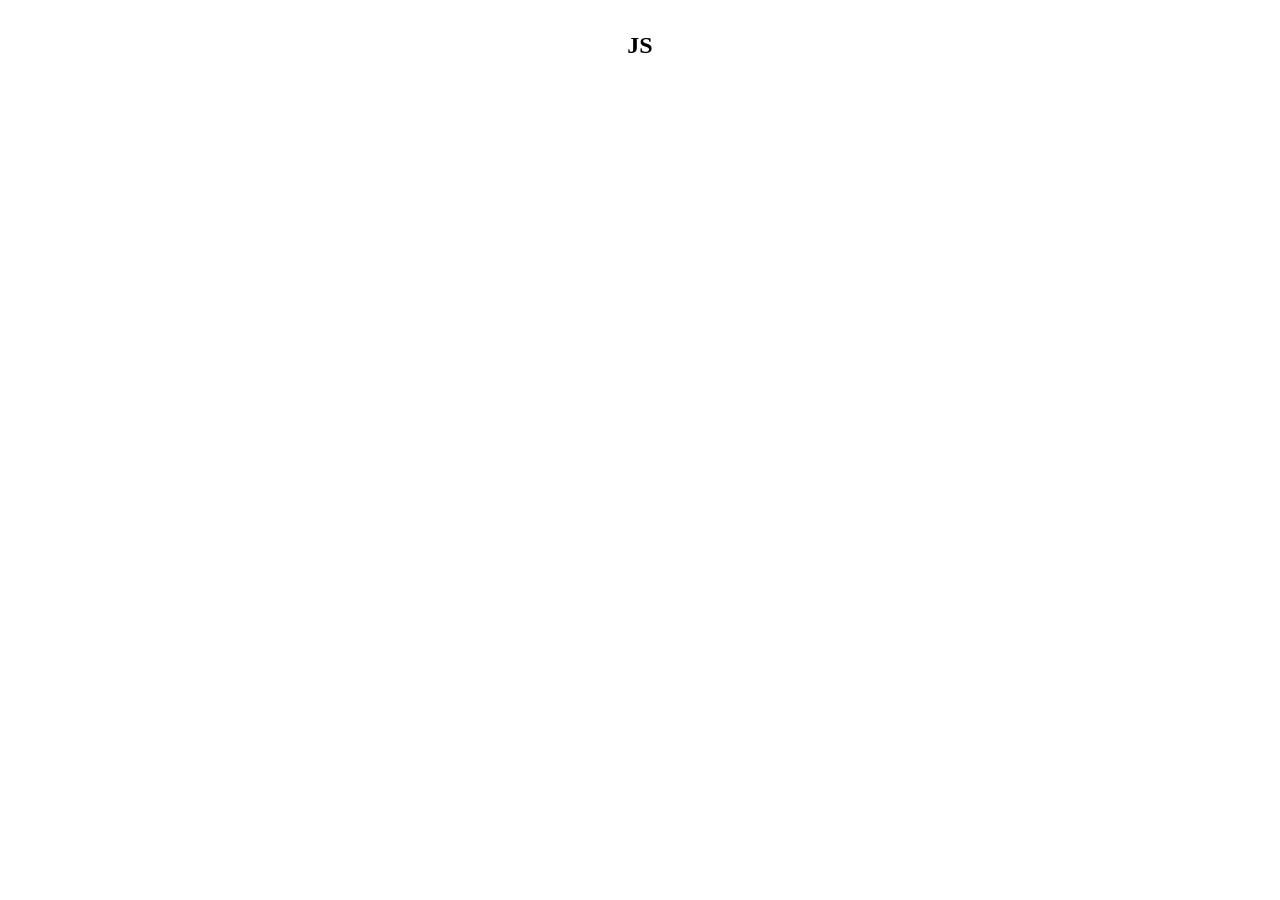
==== index.html @ 7e11deba "practice on js" ====
<!DOCTYPE html>
<html lang="en">
<head>
    <meta charset="UTF-8">
    <meta name="viewport" content="width=device-width, initial-scale=1.0">
    <title>Js Practice</title>
    <link rel="stylesheet" href="css/style.css">
</head>
<body>
    <h1>JS</h1>

    <script src="js/script.js"></script>
</body>
</html>
---- css/style.css ----
*{
    margin: 0;
    padding: 0;
    box-sizing: border-box;
    font-size: 1rem;
}


h1{
    text-align: center;
    margin: 2rem 0 2rem 0;
    font-size: 1.5rem;
}
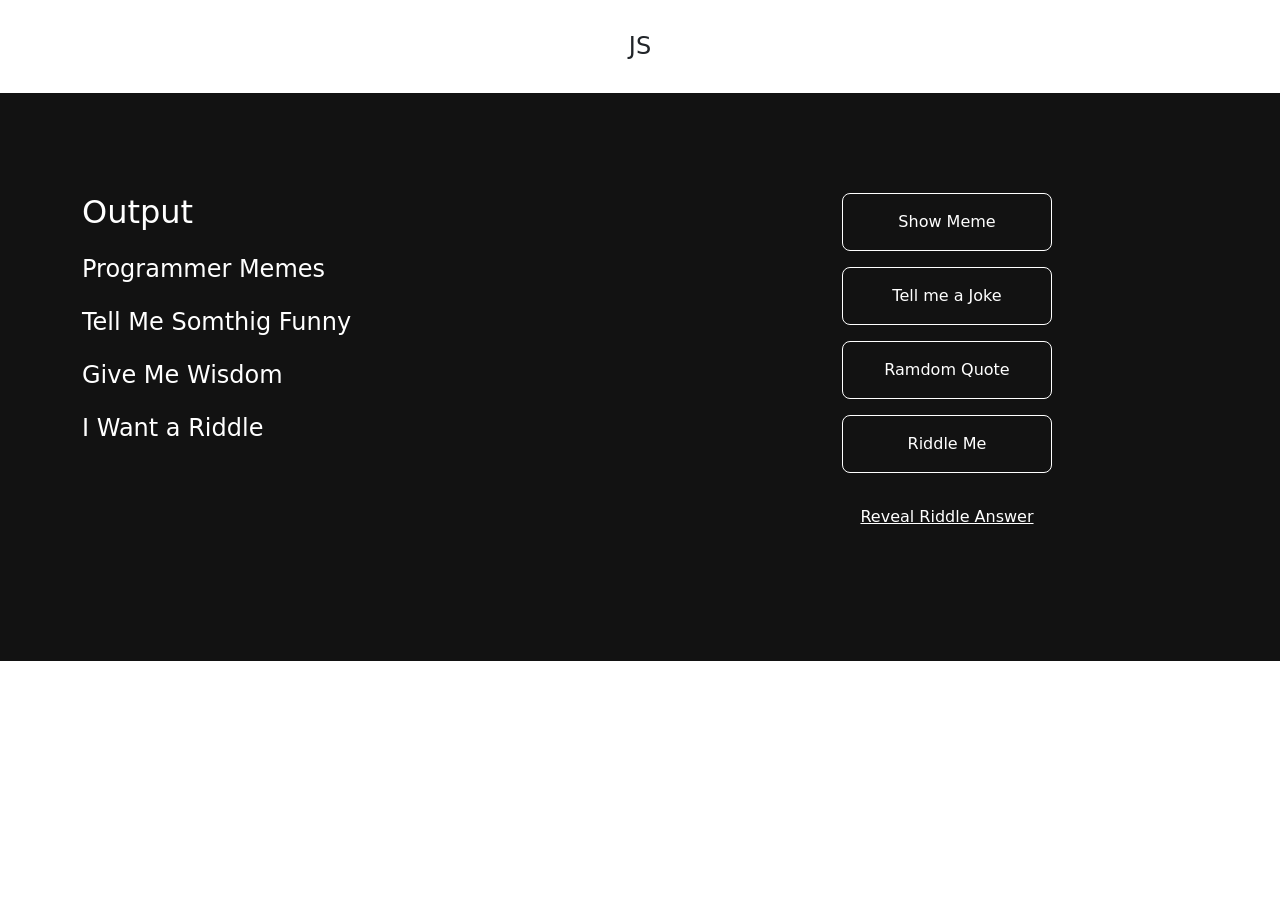
==== commit 6410d63f: "working on meme app" ====
--- a/index.html
+++ b/index.html
@@ -4,11 +4,50 @@
     <meta charset="UTF-8">
     <meta name="viewport" content="width=device-width, initial-scale=1.0">
     <title>Js Practice</title>
-    <link rel="stylesheet" href="css/style.css">
+    <link href="https://cdn.jsdelivr.net/npm/bootstrap@5.0.2/dist/css/bootstrap.min.css" rel="stylesheet" integrity="sha384-EVSTQN3/azprG1Anm3QDgpJLIm9Nao0Yz1ztcQTwFspd3yD65VohhpuuCOmLASjC" crossorigin="anonymous">
+    <link rel="stylesheet" href="css/style.css" />
 </head>
 <body>
     <h1>JS</h1>
 
+    <section style ="padding: 100px 0; background: #121212; color: #fff;">
+        <div class="container">
+            <div class="row">
+                <div class="col-lg-8">
+                    <div class="content">
+                        <h2>Output</h2>
+                        <h4>Programmer Memes</h4>
+                        <div class="meme-content mb-3">
+
+                        </div>
+                        <h4>Tell Me Somthig Funny</h4>
+                        <div class="joke-content mb-3">
+                            
+                        </div>
+                        <h4>Give Me Wisdom</h3>
+                        <div class="quote-content mb-3">
+                            
+                        </div>
+                        <h4>I Want a Riddle</h4>
+                        <div class="riddle-content mb-3">
+                            
+                        </div>
+
+                    </div>
+                </div>
+                <div class="col-lg-4">
+                    <div class="side-bar">
+                        <button class="btn" onclick="showMeme()">Show Meme</button>
+                        <button class="btn" onclick="showJoke()">Tell me a Joke</button>
+                        <button class="btn" onclick="showQuote()">Ramdom Quote</button>
+                        <button class="btn" onclick="showRiddle()">Riddle Me</button>
+                        <button class="reveal-me btn" onclick="revealAnswers()">Reveal Riddle Answer</button>
+                    </div>
+                </div>
+            </div>
+        </div>
+    </section>
+
     <script src="js/script.js"></script>
 </body>
 </html>
--- a/css/style.css
+++ b/css/style.css
@@ -1,13 +1,74 @@
 *{
     margin: 0;
     padding: 0;
+    outline: 0;
     box-sizing: border-box;
     font-size: 1rem;
 }
+
 
 
 h1{
     text-align: center;
     margin: 2rem 0 2rem 0;
     font-size: 1.5rem;
+}
+
+.container{
+    max-width: 1140px;
+    margin: 0 auto;
+}
+
+.container p{
+    margin-bottom: 1rem;
+}
+#btn-1{
+    cursor: pointer;
+}
+button:focus{
+    outline: 0;
+}
+
+
+/* --- Meme Section ---- */
+
+.mem-sec{
+    padding: 100px 0;
+    background: #121212;
+    color: #fff;
+}
+
+/* .content{
+    color: #fff;
+} */
+
+.side-bar{
+    color: #fff;
+}
+
+.btn{
+    color: #fff;
+    padding: 1rem;
+    border-radius: 0.5rem;
+    border: 1px solid #fff;
+    margin-bottom: 1rem;
+    display: block;
+    width: 210px;
+}
+
+.reveal-me.btn{
+    border: none;
+    text-decoration: underline;
+}
+
+.btn:hover{
+    color: #fff;
+}
+
+.meme-content img{
+    width: 300px;
+}
+
+.content h4, .content h2{
+    margin-bottom: 1.5rem;
 }
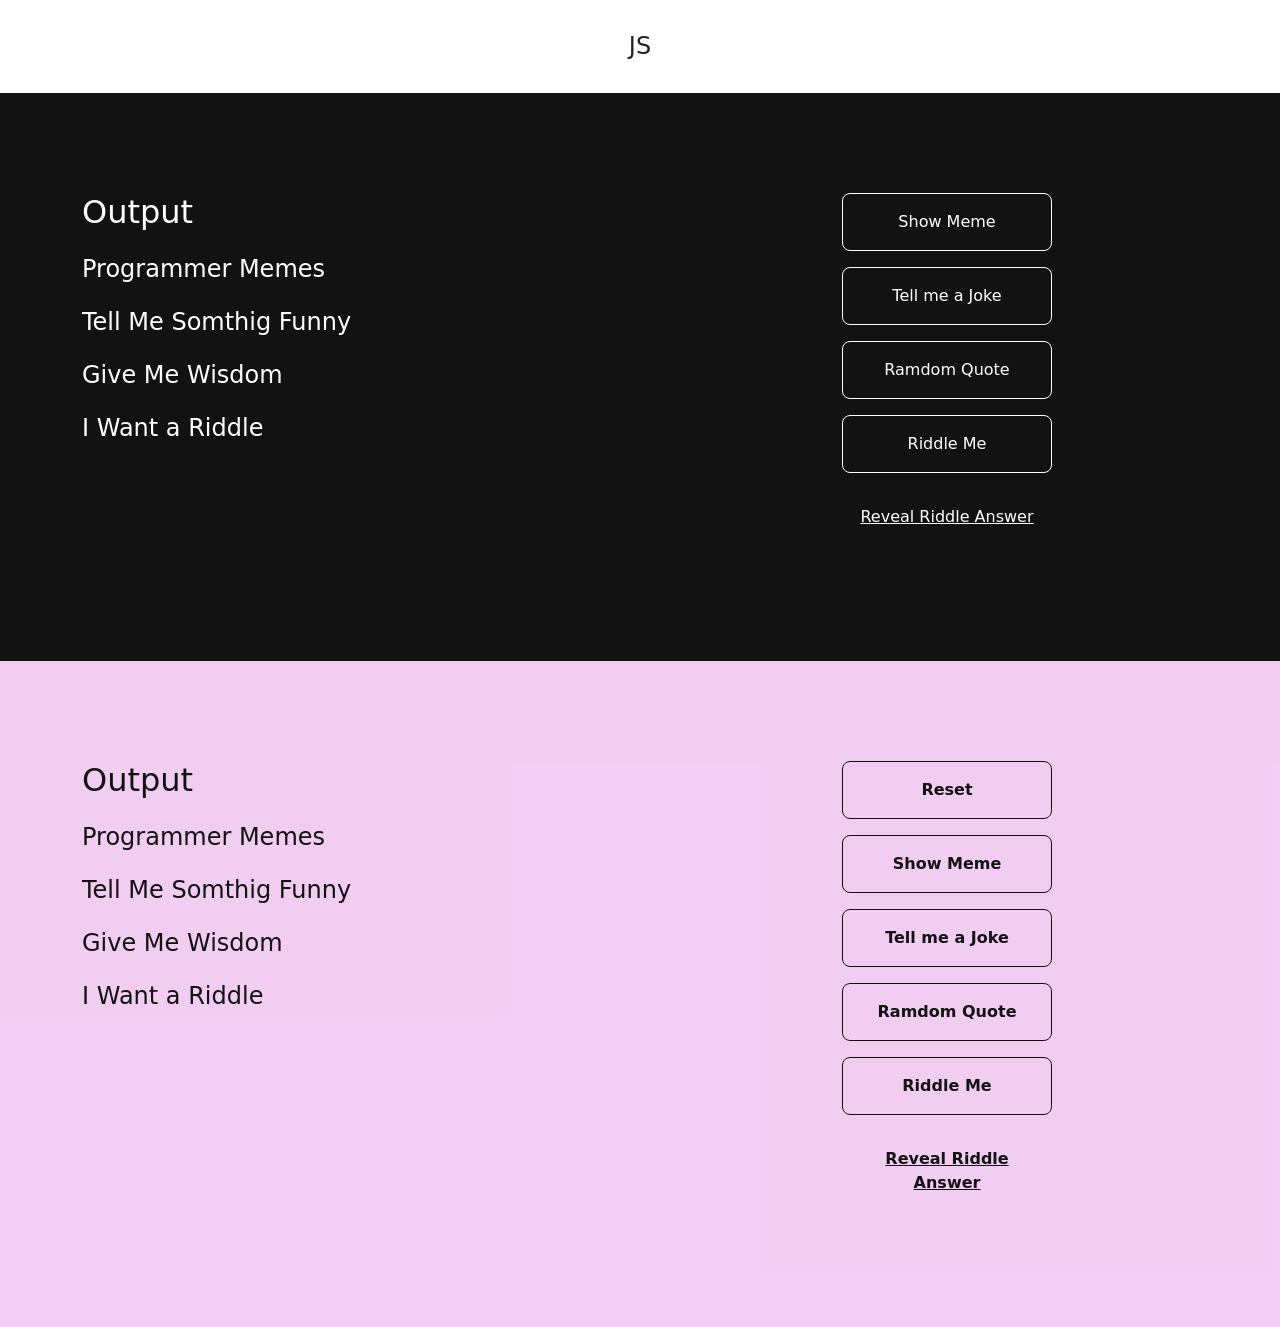
==== commit abc753be: "changes in app" ====
--- a/index.html
+++ b/index.html
@@ -48,6 +48,50 @@
         </div>
     </section>
 
+
+    <section style ="padding: 100px 0; background: #ebeb; color: #121212;">
+        <div class="container">
+            <div class="row">
+                <div class="col-lg-8">
+                    <div class="content">
+                        <h2>Output</h2>
+                        <h4>Programmer Memes</h4>
+                        <div class="meme-content2 mb-3">
+
+                        </div>
+                        <h4>Tell Me Somthig Funny</h4>
+                        <div class="joke-content2 mb-3">
+                            
+                        </div>
+                        <h4>Give Me Wisdom</h3>
+                        <div class="quote-content2 mb-3">
+                            
+                        </div>
+                        <h4>I Want a Riddle</h4>
+                        <div class="riddle-content2 mb-3">
+                            
+                        </div>
+
+                    </div>
+                </div>
+                <div class="col-lg-4">
+                    <div class="side-bar">
+                        <button style="color: #121212; border: 1px solid #121212; font-weight: bold;" class="btn" onclick="reset()">Reset</button>
+                        <button style="color: #121212; border: 1px solid #121212; font-weight: bold;" class="btn" onclick="showMeme2()">Show Meme</button>
+                        <button style="color: #121212; border: 1px solid #121212; font-weight: bold;" class="btn" onclick="showJoke2()">Tell me a Joke</button>
+                        <button style="color: #121212; border: 1px solid #121212; font-weight: bold;" class="btn" onclick="showQuote2()">Ramdom Quote</button>
+                        <button style="color: #121212; border: 1px solid #121212; font-weight: bold;" class="btn" onclick="showRiddle2()">Riddle Me</button>
+                        <button style="color: #121212; border: none; text-decoration: underline; font-weight: bold;" class="reveal-me btn" onclick="revealAnswers2()">Reveal Riddle Answer</button>
+                    </div>
+                </div>
+            </div>
+        </div>
+    </section>
+
+
+
+
+
     <script src="js/script.js"></script>
 </body>
 </html>
--- a/css/style.css
+++ b/css/style.css
@@ -71,4 +71,8 @@
 
 .content h4, .content h2{
     margin-bottom: 1.5rem;
+}
+
+.meme-content2  img{
+    width: 300px;
 }
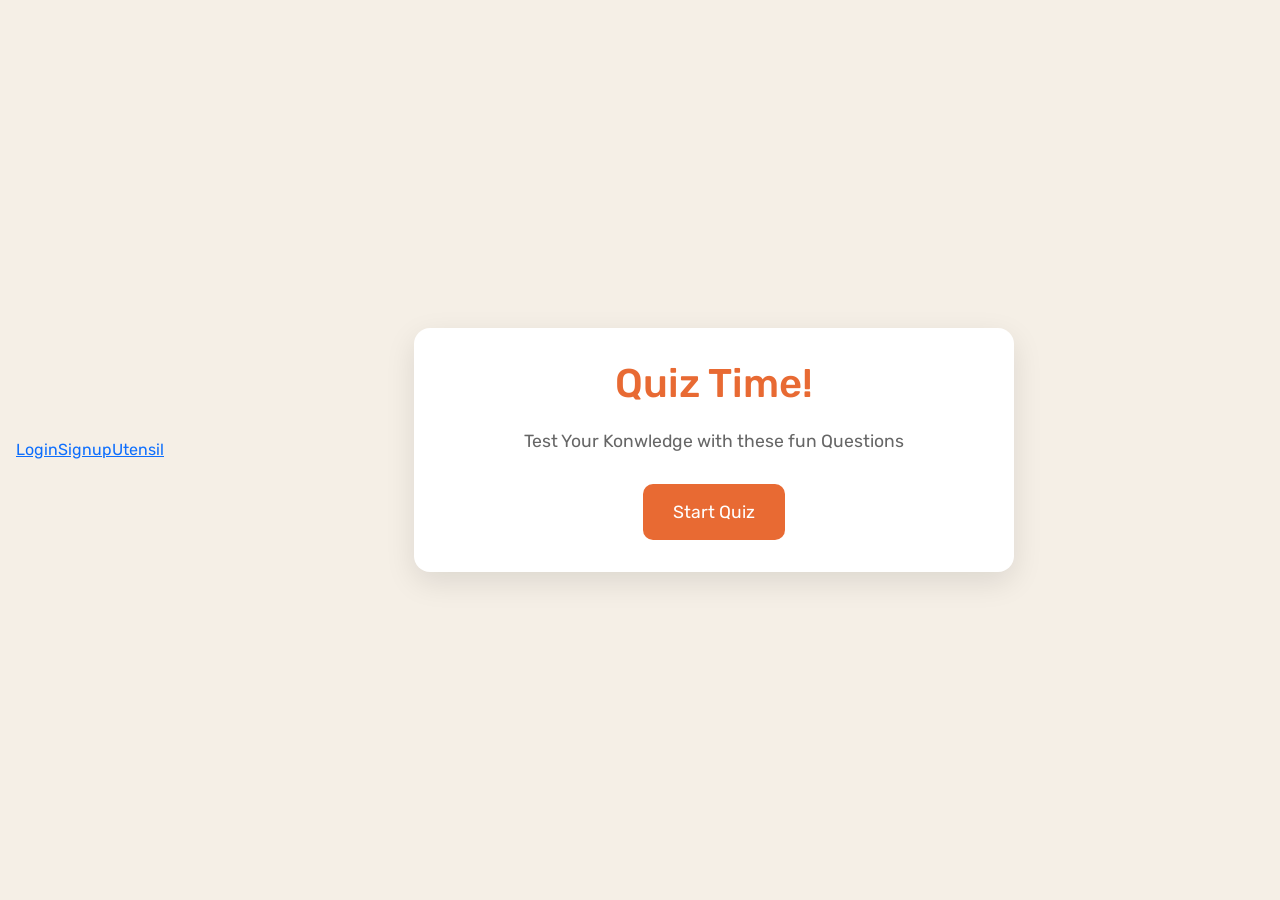
==== commit c9f4943b: "contact page make in utensil page" ====
--- a/index.html
+++ b/index.html
@@ -5,92 +5,57 @@
     <meta name="viewport" content="width=device-width, initial-scale=1.0">
     <title>Js Practice</title>
     <link href="https://cdn.jsdelivr.net/npm/bootstrap@5.0.2/dist/css/bootstrap.min.css" rel="stylesheet" integrity="sha384-EVSTQN3/azprG1Anm3QDgpJLIm9Nao0Yz1ztcQTwFspd3yD65VohhpuuCOmLASjC" crossorigin="anonymous">
+    <link href="https://fonts.googleapis.com/css2?family=Cuprum:ital,wght@0,400..700;1,400..700&family=Montserrat:ital,wght@0,100..900;1,100..900&family=Poppins:ital,wght@0,100;0,200;0,300;0,400;0,500;0,600;0,700;0,800;0,900;1,100;1,200;1,300;1,400;1,500;1,600;1,700;1,800;1,900&family=Rubik:ital,wght@0,300..900;1,300..900&display=swap" rel="stylesheet">
     <link rel="stylesheet" href="css/style.css" />
 </head>
 <body>
-    <h1>JS</h1>
+    <div><a href="loging.html">Login</a></div>
+    <div><a href="signup.html">Signup</a></div>
+    <div><a href="utensil.html">Utensil</a></div>
+     
+    
+    <div class="container">
+        <div class="screen active" id="start-screen">
+            <h1>Quiz Time!</h1>
+            <p>Test Your Konwledge with these fun Questions</p>
+            <button id="start-btn">Start Quiz</button>
+        </div>
 
-    <section style ="padding: 100px 0; background: #121212; color: #fff;">
-        <div class="container">
-            <div class="row">
-                <div class="col-lg-8">
-                    <div class="content">
-                        <h2>Output</h2>
-                        <h4>Programmer Memes</h4>
-                        <div class="meme-content mb-3">
+        <div class="screen" id="quiz-screen">
+            <div class="quiz-header">
 
-                        </div>
-                        <h4>Tell Me Somthig Funny</h4>
-                        <div class="joke-content mb-3">
-                            
-                        </div>
-                        <h4>Give Me Wisdom</h3>
-                        <div class="quote-content mb-3">
-                            
-                        </div>
-                        <h4>I Want a Riddle</h4>
-                        <div class="riddle-content mb-3">
-                            
-                        </div>
+                <h2 class="question-text">Question goes here</h2>
+                <div class="quiz-info">
+                    <p>
+                        question <span id="current-question">1</span> of <span id="total-questions">5</span>
+                    </p>
 
-                    </div>
-                </div>
-                <div class="col-lg-4">
-                    <div class="side-bar">
-                        <button class="btn" onclick="showMeme()">Show Meme</button>
-                        <button class="btn" onclick="showJoke()">Tell me a Joke</button>
-                        <button class="btn" onclick="showQuote()">Ramdom Quote</button>
-                        <button class="btn" onclick="showRiddle()">Riddle Me</button>
-                        <button class="reveal-me btn" onclick="revealAnswers()">Reveal Riddle Answer</button>
-                    </div>
+                    <p>score: <span id="score">0</span></p>
                 </div>
             </div>
-        </div>
-    </section>
 
+            <div id="answers-container" class="answers-container">
 
-    <section style ="padding: 100px 0; background: #ebeb; color: #121212;">
-        <div class="container">
-            <div class="row">
-                <div class="col-lg-8">
-                    <div class="content">
-                        <h2>Output</h2>
-                        <h4>Programmer Memes</h4>
-                        <div class="meme-content2 mb-3">
+            </div>
 
-                        </div>
-                        <h4>Tell Me Somthig Funny</h4>
-                        <div class="joke-content2 mb-3">
-                            
-                        </div>
-                        <h4>Give Me Wisdom</h3>
-                        <div class="quote-content2 mb-3">
-                            
-                        </div>
-                        <h4>I Want a Riddle</h4>
-                        <div class="riddle-content2 mb-3">
-                            
-                        </div>
+            <div class="progress-bar">
+                <div id="progress" class="progress">
 
-                    </div>
-                </div>
-                <div class="col-lg-4">
-                    <div class="side-bar">
-                        <button style="color: #121212; border: 1px solid #121212; font-weight: bold;" class="btn" onclick="reset()">Reset</button>
-                        <button style="color: #121212; border: 1px solid #121212; font-weight: bold;" class="btn" onclick="showMeme2()">Show Meme</button>
-                        <button style="color: #121212; border: 1px solid #121212; font-weight: bold;" class="btn" onclick="showJoke2()">Tell me a Joke</button>
-                        <button style="color: #121212; border: 1px solid #121212; font-weight: bold;" class="btn" onclick="showQuote2()">Ramdom Quote</button>
-                        <button style="color: #121212; border: 1px solid #121212; font-weight: bold;" class="btn" onclick="showRiddle2()">Riddle Me</button>
-                        <button style="color: #121212; border: none; text-decoration: underline; font-weight: bold;" class="reveal-me btn" onclick="revealAnswers2()">Reveal Riddle Answer</button>
-                    </div>
                 </div>
             </div>
+            
         </div>
-    </section>
 
+        <div id="result-screen" class="screen">
+            <h1>Quiz Results</h1>
+            <div class="result-info">
+                <p>You Scored <span id="final-score">0</span> out of <span id="max-score">5</span></p>
+                <div id="result-message">Good Job!</div>
+            </div>
+            <button id="restart-btn">Restart Quiz</button>
+        </div>
 
-
-
+    </div>
 
     <script src="js/script.js"></script>
 </body>
--- a/css/style.css
+++ b/css/style.css
@@ -1,3 +1,11 @@
+
+:root{
+    --accent-color:#8672FF;
+    --base-color:#fff;
+    --text-color:#2E2B41;
+    --input-color:#F3F0FF;
+}
+
 *{
     margin: 0;
     padding: 0;
@@ -6,73 +14,214 @@
     font-size: 1rem;
 }
 
-
-
-h1{
+body{
+    background: #f5efe6;
+    display: flex;
+    align-items: center;
+    justify-content: center;
+    font-family: "Rubik", sans-serif;
+    min-height: 100vh;
+    padding: 1rem;
+}
+
+.container{
+    background-color: #fff;
+    border-radius: 1rem;
+    box-shadow: 0 10px 30px rgba(0, 0, 0, 0.1);
+    width: 100%;
+    max-width: 600px;
+    overflow: hidden;
+    position: relative;
+}
+
+
+
+
+
+/* ---- Quiz Game Section ---- */
+
+
+/* --- Screen --- */
+
+.screen{
+    display: none;
+    padding: 2rem;
     text-align: center;
-    margin: 2rem 0 2rem 0;
+}
+
+.screen.active{
+    display: block;
+}
+
+/* --- Start Screen --- */
+
+#start-screen h1{
+    font-size: 2.5rem;
+    color: #e86a33;
+    margin-bottom: 20px;
+}
+
+#start-screen p{
+    color: #666;
+    margin-bottom: 30px;
+    font-size: 1.1rem;
+}
+
+.quiz-header{
+    margin-bottom: 2rem;
+}
+
+#question-text{
+    color: #333;
+    font-size: 1.3rem;
+    margin-bottom: 1rem;
+    line-height: 1.4;
+}
+
+.quiz-info{
+    display: flex;
+    justify-content: space-between;
+    color: #333;
+    margin-bottom: 10px;
+}
+
+.answers-container{
+    display: flex;
+    flex-direction: column;
+    gap: 10px;
+    margin-bottom: 25px;
+}
+
+.answer-btn{
+    background: #f8f0e5;
+    color: #333;
+    border: 2px solid #eadbc8;
+    border-radius: 10px;
+    padding: 1rem;
+    cursor: pointer;
+    text-align: left;
+}
+
+.answer-btn:hover{
+    background: #eadbc8;
+    border-color: #dac0ae ;
+}
+
+.answer-btn.correct{
+    background: #e6fff0;
+    border-color: #a3f0c4;
+    color: #28a745;
+}
+
+.answer-btn.incorrect{
+    background: #fff0f0;
+    border-color: #ffbdbd;
+    color: #dc3545;
+}
+
+.progress-bar{
+    height: 10px;
+    background: #f8f0e5;
+    border-radius: 5px;
+    overflow: hidden;
+    margin-top: 20px;
+    padding: 0 2.5rem;
+}
+
+.progress{
+    height: 100%;
+    background: #e86a33;
+    width: 0%;
+    transition: width 0.3s ease;
+}
+
+/* ---- Result Screen ---- */
+
+.result-info{
+    background: #f8f0e5;
+    border-radius: 10px;
+    padding: 20px;
+    margin-bottom: 30px;
+}
+
+.result-info p{
+    font-size: 1.2rem;
+    color: #333;
+    margin-bottom: 1rem;
+}
+
+#result-message{
     font-size: 1.5rem;
-}
-
-.container{
-    max-width: 1140px;
-    margin: 0 auto;
-}
-
-.container p{
-    margin-bottom: 1rem;
-}
-#btn-1{
+    font-weight: 600;
+    color: #e86a33;
+}
+
+button{
+    background: #e86a33;
+    color: #fff;
+    border: none;
+    outline: 0;
+    border-radius: 10px;
+    padding: 15px 30px;
+    font-size: 1.1rem;
     cursor: pointer;
-}
-button:focus{
-    outline: 0;
-}
-
-
-/* --- Meme Section ---- */
-
-.mem-sec{
-    padding: 100px 0;
-    background: #121212;
-    color: #fff;
-}
-
-/* .content{
-    color: #fff;
-} */
-
-.side-bar{
-    color: #fff;
-}
-
-.btn{
-    color: #fff;
-    padding: 1rem;
-    border-radius: 0.5rem;
-    border: 1px solid #fff;
-    margin-bottom: 1rem;
+    transition: background 0.3s ease;
+}
+
+button:hover{
+    background: #d45b28;
+}
+
+
+/* ======================
+        Sign Up Form
+========================= */
+.signup-wrapper{
+    width: 600px;
+    background: var(--base-color);
+    padding: 50px;
+    border-radius: 1rem;
+}
+
+.input-field-bx input{
     display: block;
-    width: 210px;
-}
-
-.reveal-me.btn{
-    border: none;
-    text-decoration: underline;
-}
-
-.btn:hover{
-    color: #fff;
-}
-
-.meme-content img{
-    width: 300px;
-}
-
-.content h4, .content h2{
-    margin-bottom: 1.5rem;
-}
-
-.meme-content2  img{
-    width: 300px;
+    width: 100%;
+    height: 50px;
+    padding: 1rem 3rem 1rem 1rem;
+}
+
+.input-field-bx p{
+    color: rgba(255, 0, 0, 0.856);
+}
+
+.pss-bx{
+    position: relative;
+}
+
+.eye-icon-bx{
+    position: absolute;
+    top:0;
+    right: 0;   
+    height: 100%;
+    width: 50px;
+    display: flex;
+    align-items: center;
+    justify-content: center;
+    cursor: pointer;
+}
+
+.close-eye-icon i, .open-eye-icon i{
+    font-size: 1.2rem;
+}
+
+.close-eye-icon.active{
+    display: none;
+}
+
+.open-eye-icon{
+    display: none;
+}
+
+.open-eye-icon.active{
+    display: block;
 }
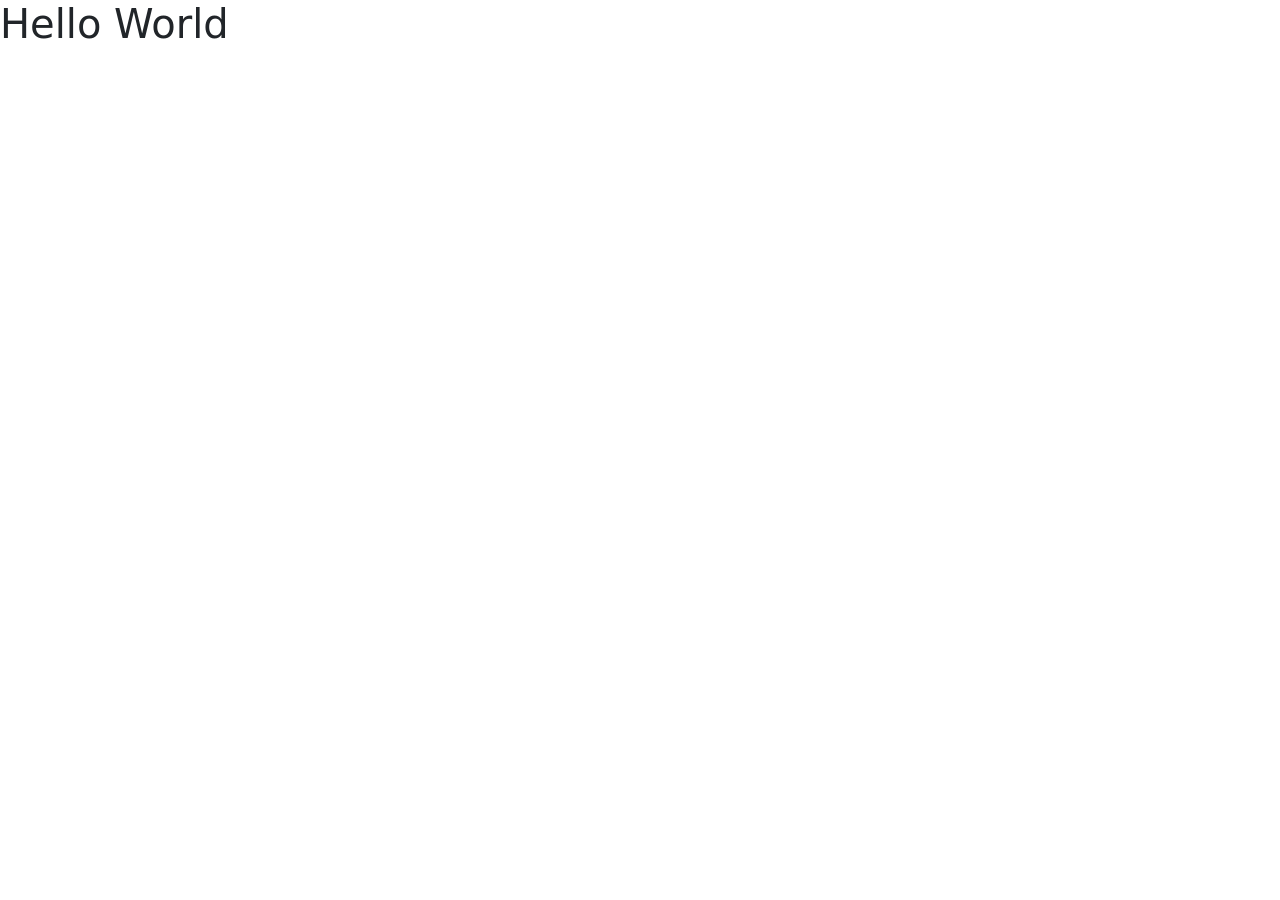
==== commit 63713284: "deleted all pages except index & utensil pg" ====
--- a/index.html
+++ b/index.html
@@ -9,53 +9,8 @@
     <link rel="stylesheet" href="css/style.css" />
 </head>
 <body>
-    <div><a href="loging.html">Login</a></div>
-    <div><a href="signup.html">Signup</a></div>
-    <div><a href="utensil.html">Utensil</a></div>
-     
-    
-    <div class="container">
-        <div class="screen active" id="start-screen">
-            <h1>Quiz Time!</h1>
-            <p>Test Your Konwledge with these fun Questions</p>
-            <button id="start-btn">Start Quiz</button>
-        </div>
 
-        <div class="screen" id="quiz-screen">
-            <div class="quiz-header">
-
-                <h2 class="question-text">Question goes here</h2>
-                <div class="quiz-info">
-                    <p>
-                        question <span id="current-question">1</span> of <span id="total-questions">5</span>
-                    </p>
-
-                    <p>score: <span id="score">0</span></p>
-                </div>
-            </div>
-
-            <div id="answers-container" class="answers-container">
-
-            </div>
-
-            <div class="progress-bar">
-                <div id="progress" class="progress">
-
-                </div>
-            </div>
-            
-        </div>
-
-        <div id="result-screen" class="screen">
-            <h1>Quiz Results</h1>
-            <div class="result-info">
-                <p>You Scored <span id="final-score">0</span> out of <span id="max-score">5</span></p>
-                <div id="result-message">Good Job!</div>
-            </div>
-            <button id="restart-btn">Restart Quiz</button>
-        </div>
-
-    </div>
+    <h1>Hello World</h1>
 
     <script src="js/script.js"></script>
 </body>
--- a/css/style.css
+++ b/css/style.css
@@ -1,227 +1,23 @@
-
-:root{
-    --accent-color:#8672FF;
-    --base-color:#fff;
-    --text-color:#2E2B41;
-    --input-color:#F3F0FF;
+*{
+  padding: 0;
+  margin: 0;
+  box-sizing: border-box;
+  line-height: 1.6;
+  outline: 0;
+  border: none;
 }
 
-*{
-    margin: 0;
-    padding: 0;
-    outline: 0;
-    box-sizing: border-box;
-    font-size: 1rem;
+ul{
+  padding: 0;
+  margin: 0;
 }
 
-body{
-    background: #f5efe6;
-    display: flex;
-    align-items: center;
-    justify-content: center;
-    font-family: "Rubik", sans-serif;
-    min-height: 100vh;
-    padding: 1rem;
+li{
+  list-style: none;
 }
 
-.container{
-    background-color: #fff;
-    border-radius: 1rem;
-    box-shadow: 0 10px 30px rgba(0, 0, 0, 0.1);
-    width: 100%;
-    max-width: 600px;
-    overflow: hidden;
-    position: relative;
+p{
+  margin: 0;
+  padding: 0;
 }
 
-
-
-
-
-/* ---- Quiz Game Section ---- */
-
-
-/* --- Screen --- */
-
-.screen{
-    display: none;
-    padding: 2rem;
-    text-align: center;
-}
-
-.screen.active{
-    display: block;
-}
-
-/* --- Start Screen --- */
-
-#start-screen h1{
-    font-size: 2.5rem;
-    color: #e86a33;
-    margin-bottom: 20px;
-}
-
-#start-screen p{
-    color: #666;
-    margin-bottom: 30px;
-    font-size: 1.1rem;
-}
-
-.quiz-header{
-    margin-bottom: 2rem;
-}
-
-#question-text{
-    color: #333;
-    font-size: 1.3rem;
-    margin-bottom: 1rem;
-    line-height: 1.4;
-}
-
-.quiz-info{
-    display: flex;
-    justify-content: space-between;
-    color: #333;
-    margin-bottom: 10px;
-}
-
-.answers-container{
-    display: flex;
-    flex-direction: column;
-    gap: 10px;
-    margin-bottom: 25px;
-}
-
-.answer-btn{
-    background: #f8f0e5;
-    color: #333;
-    border: 2px solid #eadbc8;
-    border-radius: 10px;
-    padding: 1rem;
-    cursor: pointer;
-    text-align: left;
-}
-
-.answer-btn:hover{
-    background: #eadbc8;
-    border-color: #dac0ae ;
-}
-
-.answer-btn.correct{
-    background: #e6fff0;
-    border-color: #a3f0c4;
-    color: #28a745;
-}
-
-.answer-btn.incorrect{
-    background: #fff0f0;
-    border-color: #ffbdbd;
-    color: #dc3545;
-}
-
-.progress-bar{
-    height: 10px;
-    background: #f8f0e5;
-    border-radius: 5px;
-    overflow: hidden;
-    margin-top: 20px;
-    padding: 0 2.5rem;
-}
-
-.progress{
-    height: 100%;
-    background: #e86a33;
-    width: 0%;
-    transition: width 0.3s ease;
-}
-
-/* ---- Result Screen ---- */
-
-.result-info{
-    background: #f8f0e5;
-    border-radius: 10px;
-    padding: 20px;
-    margin-bottom: 30px;
-}
-
-.result-info p{
-    font-size: 1.2rem;
-    color: #333;
-    margin-bottom: 1rem;
-}
-
-#result-message{
-    font-size: 1.5rem;
-    font-weight: 600;
-    color: #e86a33;
-}
-
-button{
-    background: #e86a33;
-    color: #fff;
-    border: none;
-    outline: 0;
-    border-radius: 10px;
-    padding: 15px 30px;
-    font-size: 1.1rem;
-    cursor: pointer;
-    transition: background 0.3s ease;
-}
-
-button:hover{
-    background: #d45b28;
-}
-
-
-/* ======================
-        Sign Up Form
-========================= */
-.signup-wrapper{
-    width: 600px;
-    background: var(--base-color);
-    padding: 50px;
-    border-radius: 1rem;
-}
-
-.input-field-bx input{
-    display: block;
-    width: 100%;
-    height: 50px;
-    padding: 1rem 3rem 1rem 1rem;
-}
-
-.input-field-bx p{
-    color: rgba(255, 0, 0, 0.856);
-}
-
-.pss-bx{
-    position: relative;
-}
-
-.eye-icon-bx{
-    position: absolute;
-    top:0;
-    right: 0;   
-    height: 100%;
-    width: 50px;
-    display: flex;
-    align-items: center;
-    justify-content: center;
-    cursor: pointer;
-}
-
-.close-eye-icon i, .open-eye-icon i{
-    font-size: 1.2rem;
-}
-
-.close-eye-icon.active{
-    display: none;
-}
-
-.open-eye-icon{
-    display: none;
-}
-
-.open-eye-icon.active{
-    display: block;
-}
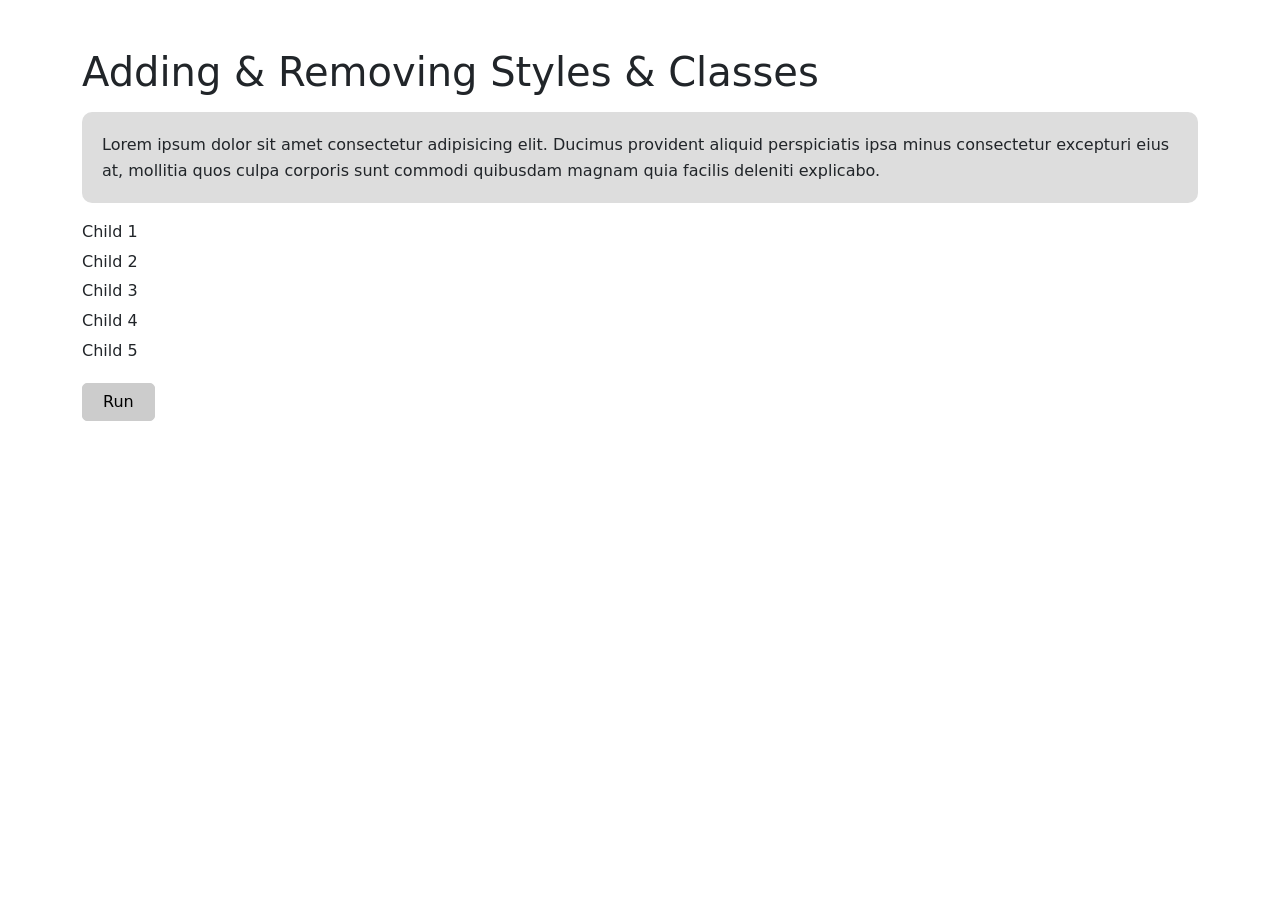
==== commit eb22e864: "changes in index pg" ====
--- a/index.html
+++ b/index.html
@@ -10,7 +10,21 @@
 </head>
 <body>
 
-    <h1>Hello World</h1>
+    <div class="container">
+        <h1 class="mt-5 mb-3">Adding & Removing Styles & Classes</h1>
+
+        <p class="para">Lorem ipsum dolor sit amet consectetur adipisicing elit. Ducimus provident aliquid perspiciatis ipsa minus consectetur excepturi eius at, mollitia quos culpa corporis sunt commodi quibusdam magnam quia facilis deleniti explicabo.</p>
+
+        <div class="parent mt-3">
+            <div class="child mb-1">Child 1</div>
+            <div class="child mb-1">Child 2</div>
+            <div class="child mb-1">Child 3</div>
+            <div class="child mb-1">Child 4</div>
+            <div class="child mb-1">Child 5</div>
+        </div>
+        <button class="button mt-3">Run</button>
+    </div>
+    
 
     <script src="js/script.js"></script>
 </body>
--- a/css/style.css
+++ b/css/style.css
@@ -21,3 +21,24 @@
   padding: 0;
 }
 
+.button{
+  padding: 5px 20px;
+  border-radius: 5px;
+  background: #ccc;
+  border: 1px #ccc solid;
+}
+
+.para{
+  background: #dddddd;
+  padding: 20px;
+  border-radius: 10px;
+}
+
+.hidden{
+  display: none;
+}
+
+.dark{
+  background: #333;
+  color: #fff;
+}
